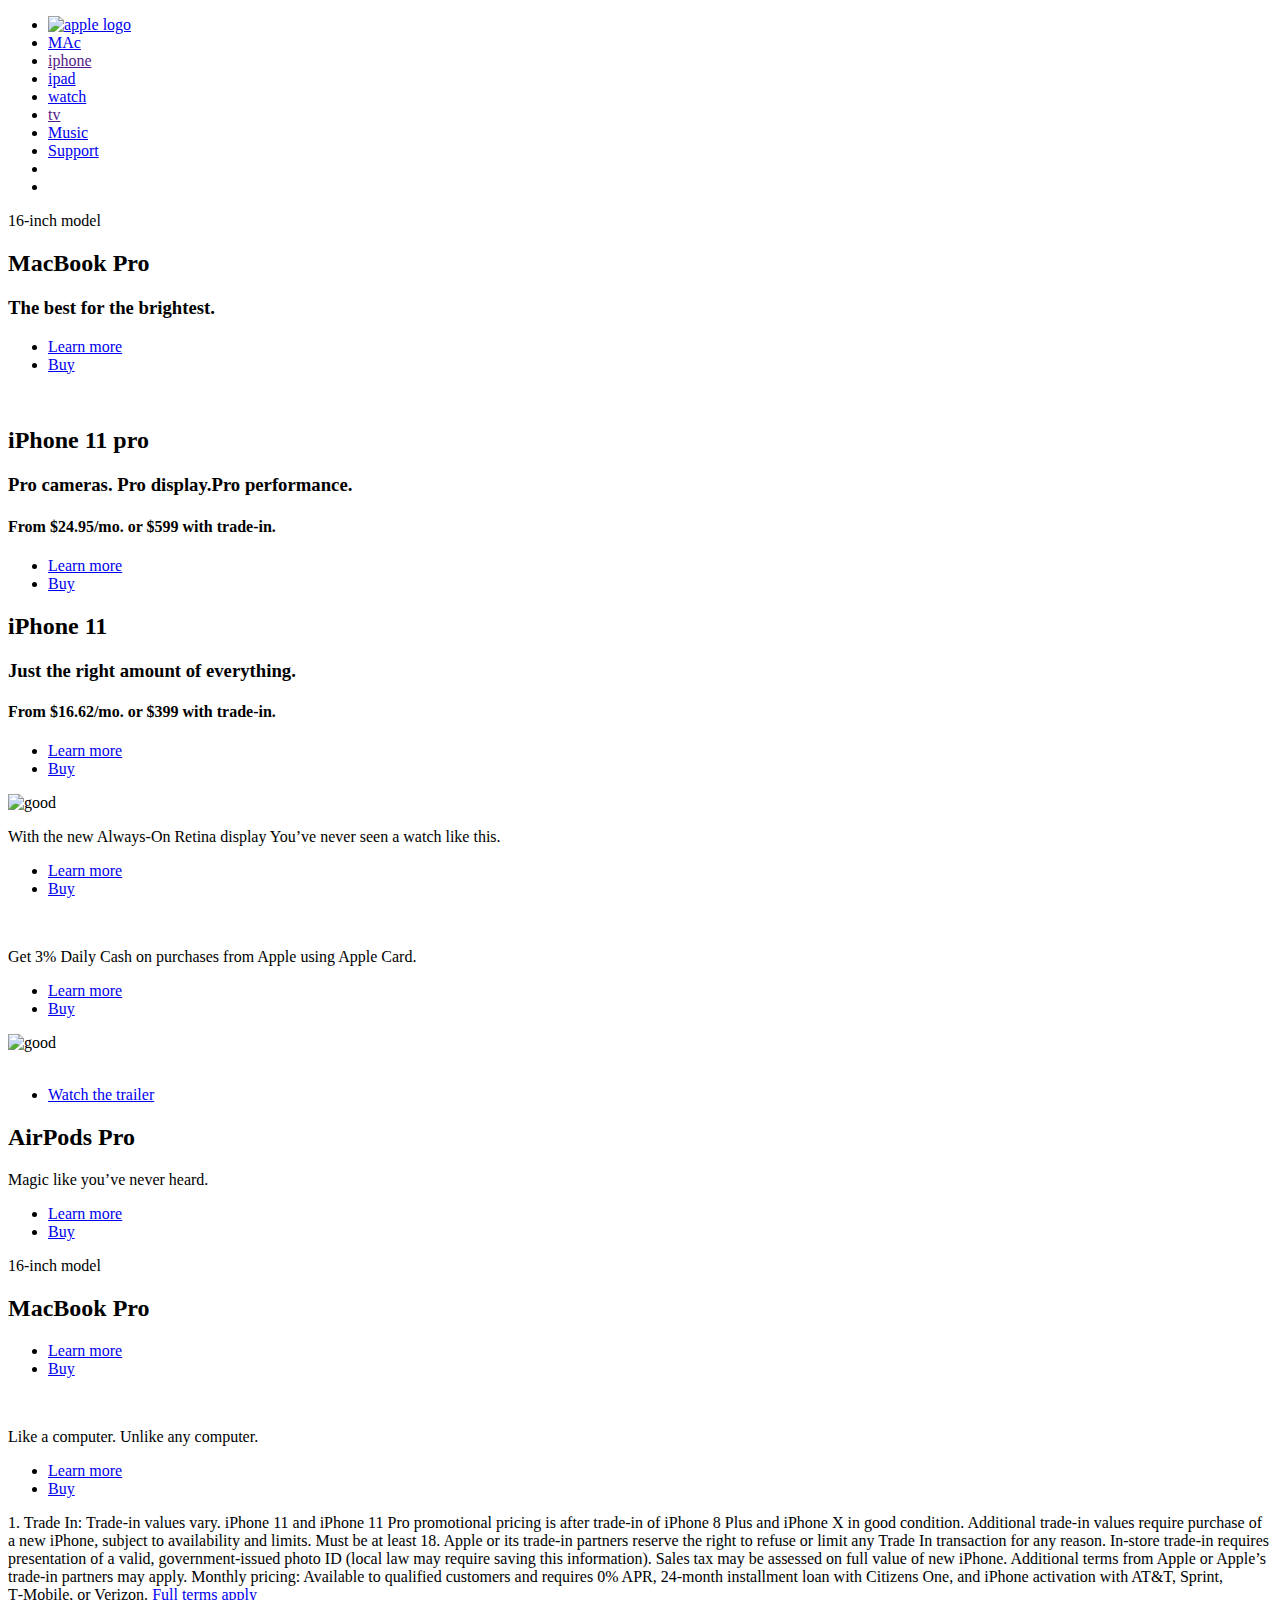
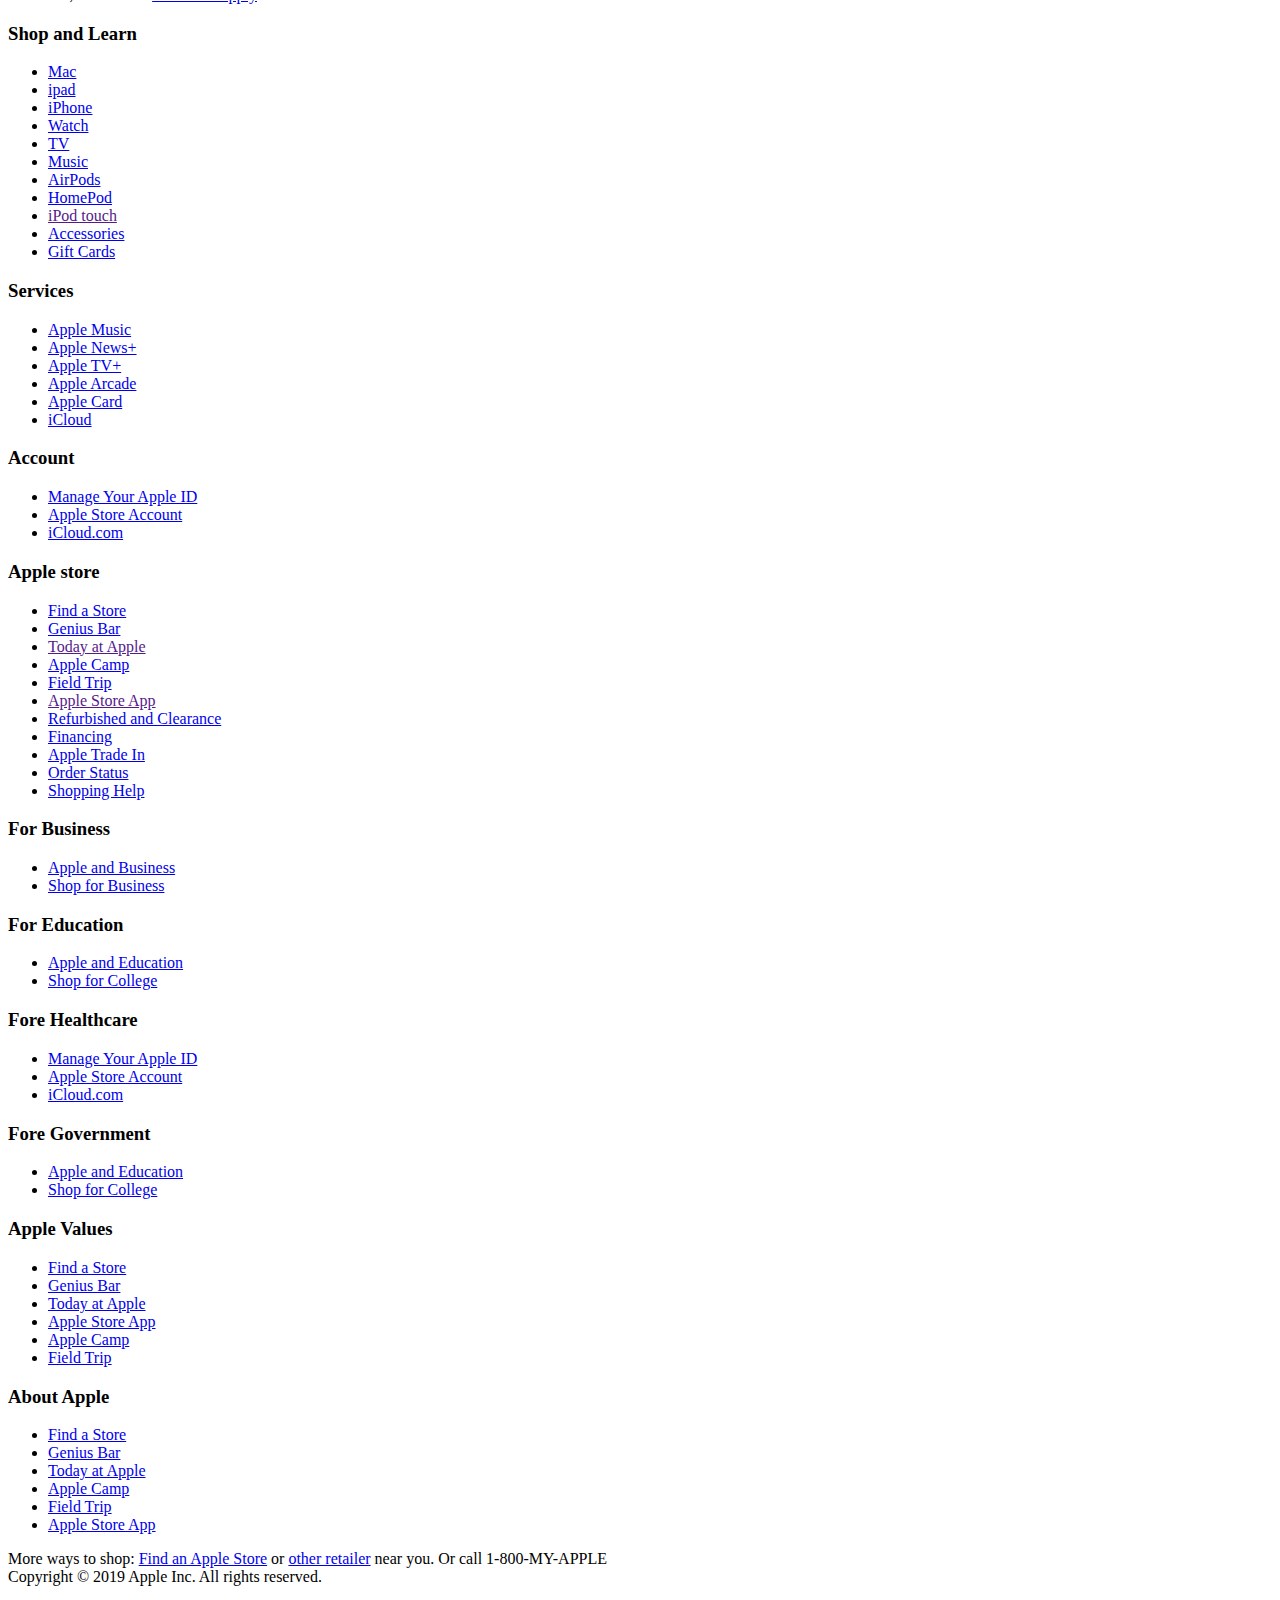
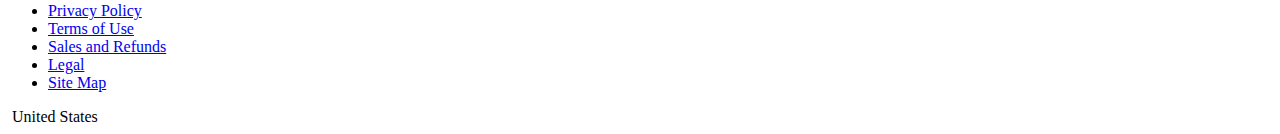
==== index.html @ 201d9410 "Create index.html" ====
<!DOCTYPE html>
<html lang="en">
  <head>
    <meta charset="UTF-8" />
    <meta name="viewport" content="width=device-width, initial-scale=1.0" />
    <title>Apple website</title>
    <link rel="stylesheet" href="Css/style.css" / >
    <link
      rel="stylesheet"
      href="https://cdnjs.cloudflare.com/ajax/libs/font-awesome/6.6.0/css/all.min.css"
      integrity="sha512-Kc323vGBEqzTmouAECnVceyQqyqdsSiqLQISBL29aUW4U/M7pSPA/gEUZQqv1cwx4OnYxTxve5UMg5GT6L4JJg=="
      crossorigin="anonymous"
      referrerpolicy="no-referrer"
    />
  </head>
  <body>
    <div class="outer-wraper">
      <header class="header-wraper">
        <div class="internal-wraper">
          <div class="header-links">
            <ul>
              <li class="logo-link">
                <a href="/"
                  ><img src="images/icons/logo.png" alt="apple logo"
                /></a>
              </li>
              <li><a href="https://www.apple.com/mac/">MAc</a></li>
              <li><a href="">iphone</a></li>
              <li><a href="https://www.apple.com/ipad/">ipad</a></li>
              <li><a href="https://www.apple.com/watch/">watch</a></li>
              <li><a href="">tv</a></li>
              <li><a href="https://www.apple.com/entertainment/">Music</a></li>
              <li>
                <a href="https://support.apple.com/?cid=gn-ols-home-hp-tab"
                  >Support</a
                >
              </li>
              <li class="search-link">
                <a href="https://www.apple.com/us/search"
                  ><img src="images/icons/search-icon.png" alt=""
                /></a>
              </li>
              <li class="cart-link">
                <a href="https://www.apple.com/shop/bag"
                  ><img src="images/icons/cart.png" alt=""
                /></a>
              </li>
            </ul>
          </div>
        </div>
      </header>
    </div>
    <!-- First secction starts -->

    <section class="first-sec">
      <div class="model">
        <p>16-inch model</p>
      </div>
      <div class="type"><h2>MacBook Pro</h2></div>
      <div class="discription"><h3>The best for the brightest.</h3></div>
      <div class="more">
        <ul>
          <li><a href="#">Learn more</a></li>
          <li><a href="#"> Buy</a></li>
        </ul>
      </div>
      <div firsi-img><img src="images/home/mac-laptop.jpg" alt="" /></div>
    </section>

    <!-- The second section starts here -->

    <section class="first-sec second-higlight">
      <div class="type"><h2>iPhone 11 pro</h2></div>
      <div class="discription">
        <h3>Pro cameras. Pro display.Pro performance.</h3>
      </div>
      <div><h4>From $24.95/mo. or $599 with trade‑in.</h4></div>
      <div class="more">
        <ul>
          <li><a href="#">Learn more</a></li>
          <li><a href="#"> Buy</a></li>
        </ul>
      </div>
    </section>

    <!-- the third section starts here -->

    <section class="first-sec thierd-higlight">
      <div class="type"><h2>iPhone 11</h2></div>
      <div class="discription">
        <h3>Just the right amount of everything.</h3>
      </div>
      <div><h4>From $16.62/mo. or $399 with trade‑in.</h4></div>
      <div class="more">
        <ul>
          <li><a href="#">Learn more</a></li>
          <li><a href="#"> Buy</a></li>
        </ul>
      </div>
    </section>

    <!-- fourth section -->

    <section class="fourth-higlight">
      <div class="fourt-internal-wraper">
        <div class="part-1 watch">
          <img src="images/icons/watch-series5-logo.png" alt="good" />
          <p>
            With the new Always-On Retina display You’ve never seen a watch like
            this.
          </p>

          <ul>
            <li><a href="#">Learn more</a></li>
            <li><a href="#"> Buy</a></li>
          </ul>
        </div>
        <!-- prat one card -->

        <div class="part-1 card">
          <img src="images/icons/apple-card-logo.png" alt="" />

          <p>Get 3% Daily Cash on purchases from Apple using Apple Card.</p>

          <ul>
            <li><a href="#">Learn more</a></li>
            <li><a href="#"> Buy</a></li>
          </ul>
        </div>
      </div>

      <!-- The second part of the fourth section -->
      <!-- left-side -->

      <div class="fourt-internal-wraper">
        <div class="part-1 tv">
          <div class="img-one">
            <img src="images/icons/apple-tv-logo.png" alt="good" />
          </div>
          <div class="img-two">
            <img src="images/icons/servant-logo.png" alt="" />
          </div>

          <ul>
            <li><a href="#">Watch the trailer</a></li>
          </ul>
        </div>

        <!-- right-part -->

        <div class="part-1 AirPods">
          <div class="right-side">
            <h2>AirPods Pro</h2>

            <p>Magic like you’ve never heard.</p>

            <ul>
              <li><a href="#">Learn more</a></li>
              <li><a href="#"> Buy</a></li>
            </ul>
          </div>
        </div>
      </div>

      <!-- The thierd part of the fourth section-->

      <div class="fourt-internal-wraper">
        <div class="part-2 laptop-pro">
          <p>16-inch model</p>
          <h2>MacBook Pro</h2>

          <ul>
            <li><a href="#">Learn more</a></li>
            <li><a href="#"> Buy</a></li>
          </ul>
        </div>
        <!-- The left side ends here-->
        <!-- The right side starts -->

        <div class="part-1 back-ground">
          <img src="images/icons/new-ipad-logo.png" alt="" />

          <p>Like a computer. Unlike any computer.</p>

          <ul>
            <li><a href="#">Learn more</a></li>
            <li><a href="#"> Buy</a></li>
          </ul>
        </div>
      </div>

      <!-- the thierd part ends -->
    </section>

    <!-- here is the foter section -->
    <footer class="footer-wraper">
      <!-- internal wraper starts -->
      <div class="internal-wraper">
        <div class="text-wraper">
          1. Trade In: Trade‑in values vary. iPhone 11 and iPhone 11 Pro
          promotional pricing is after trade‑in of iPhone 8 Plus and iPhone X in
          good condition. Additional trade‑in values require purchase of a new
          iPhone, subject to availability and limits. Must be at least 18. Apple
          or its trade-in partners reserve the right to refuse or limit any
          Trade In transaction for any reason. In‑store trade‑in requires
          presentation of a valid, government-issued photo ID (local law may
          require saving this information). Sales tax may be assessed on full
          value of new iPhone. Additional terms from Apple or Apple’s trade-in
          partners may apply. Monthly pricing: Available to qualified customers
          and requires 0% APR, 24‑month installment loan with Citizens One, and
          iPhone activation with AT&T, Sprint, T‑Mobile, or Verizon.
          <a href="#"> Full terms apply </a>
        </div>

        <!-- footer link starts here -->
        <div class="footer-links">
          <!-- block-1 -->

          <div class="block-1">
            <h3>Shop and Learn</h3>
            <ul>
              <li><a href="https://www.apple.com/mac/">Mac</a></li>
              <li><a href="/ipad/">ipad</a></li>
              <li><a href="/iphone">iPhone</a></li>
              <li><a href="https://www.apple.com/watch/">Watch</a></li>
              <li><a href="https://www.apple.com/tv-home/">TV</a></li>
              <li><a href="#">Music</a></li>
              <li><a href="https://www.apple.com/airpods/">AirPods</a></li>
              <li><a href="https://www.apple.com/airtag/">HomePod</a></li>
              <li><a href="">iPod touch</a></li>
              <li>
                <a href="https://www.apple.com/us/shop/goto/buy_accessories"
                  >Accessories</a
                >
              </li>
              <li>
                <a href="https://www.apple.com/us/shop/goto/giftcards"
                  >Gift Cards</a
                >
              </li>
            </ul>
          </div>
          <!-- block 2 -->

          <div class="block-2">
            <h3>Services</h3>
            <ul>
              <li><a href="#">Apple Music</a></li>
              <li><a href="#">Apple News+</a></li>
              <li><a href="#">Apple TV+</a></li>
              <li><a href="#">Apple Arcade</a></li>
              <li><a href="#">Apple Card</a></li>
              <li><a href="#">iCloud</a></li>
            </ul>
            <h3>Account</h3>
            <ul>
              <li><a href="#">Manage Your Apple ID</a></li>
              <li><a href="#">Apple Store Account</a></li>
              <li><a href="#">iCloud.com</a></li>
            </ul>
          </div>

          <!-- block-3 -->

          <div class="block-3">
            <h3>Apple store</h3>
            <ul>
              <li><a href="#">Find a Store</a></li>
              <li><a href="#">Genius Bar</a></li>
              <li><a href="">Today at Apple</a></li>
              <li><a href="#">Apple Camp</a></li>
              <li><a href="#">Field Trip</a></li>
              <li><a href="">Apple Store App</a></li>
              <li><a href="#">Refurbished and Clearance</a></li>
              <li><a href="#">Financing</a></li>
              <li><a href="#">Apple Trade In</a></li>
              <li><a href="#">Order Status</a></li>
              <li><a href="#">Shopping Help</a></li>
            </ul>
          </div>

          <!-- block-4 -->

          <div class="block-4">
            <h3>For Business</h3>
            <ul>
              <li><a href="#">Apple and Business</a></li>
              <li><a href="#">Shop for Business</a></li>
            </ul>
            <h3>For Education</h3>
            <ul>
              <li><a href="#">Apple and Education</a></li>
              <li><a href="#">Shop for College</a></li>
            </ul>
            <h3>Fore Healthcare</h3>
            <ul>
              <li><a href="#">Manage Your Apple ID</a></li>
              <li><a href="#">Apple Store Account</a></li>
              <li><a href="#">iCloud.com</a></li>
            </ul>
            <h3>Fore Government</h3>
            <ul>
              <li><a href="#">Apple and Education</a></li>
              <li><a href="#">Shop for College</a></li>
            </ul>
          </div>
          <!-- block-5 -->

          <div class="block-5">
            <h3>Apple Values</h3>
            <ul>
              <li><a href="#">Find a Store</a></li>
              <li><a href="#">Genius Bar</a></li>
              <li><a href="#">Today at Apple</a></li>
              <li><a href="#">Apple Store App</a></li>
              <li><a href="#">Apple Camp</a></li>
              <li><a href="#">Field Trip</a></li>
            </ul>
            <h3>About Apple</h3>
            <ul>
              <li><a href="#">Find a Store</a></li>
              <li><a href="#">Genius Bar</a></li>
              <li><a href="#">Today at Apple</a></li>
              <li><a href="#">Apple Camp</a></li>
              <li><a href="#">Field Trip</a></li>
              <li><a href="#">Apple Store App</a></li>
            </ul>
          </div>
        </div>

        <!-- footer-likns end -->
        <!-- My apple bottom -->

        <div class="my-apple">
          More ways to shop: <a href="#">Find an Apple Store</a> or
          <a href="#">other retailer</a> near you. Or call 1-800-MY-APPLE
        </div>
        <!-- Last footer div -->
        <div class="last-footer">
          <div class="copy-write">
            Copyright © 2019 Apple Inc. All rights reserved.
          </div>
          <div class="privacy">
            <ul>
              <li><a href="#">Privacy Policy</a></li>
              <li><a href="#">Terms of Use</a></li>
              <li><a href="#"> Sales and Refunds</a></li>
              <li><a href="#">Legal</a></li>
              <li><a href="#">Site Map</a></li>
            </ul>
          </div>
          <div class="usa">
            <img src="images/icons/16.png" alt="" /> United States
          </div>
        </div>
      </div>
    </footer>
  </body>
</html>
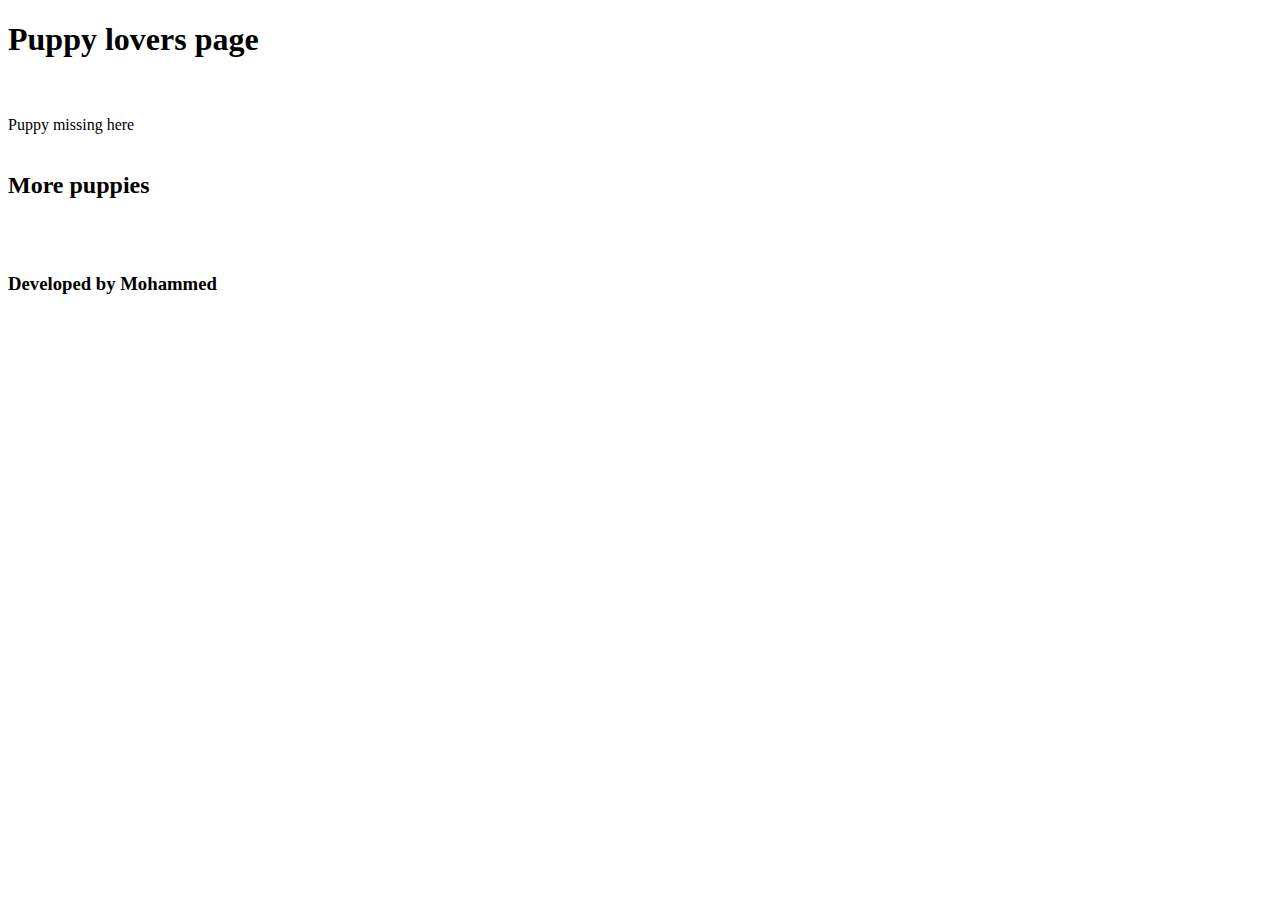
==== commit bd1ca312: "Add files via upload" ====
--- a/index.html
+++ b/index.html
@@ -3,357 +3,37 @@
   <head>
     <meta charset="UTF-8" />
     <meta name="viewport" content="width=device-width, initial-scale=1.0" />
-    <title>Apple website</title>
-    <link rel="stylesheet" href="Css/style.css" / >
-    <link
-      rel="stylesheet"
-      href="https://cdnjs.cloudflare.com/ajax/libs/font-awesome/6.6.0/css/all.min.css"
-      integrity="sha512-Kc323vGBEqzTmouAECnVceyQqyqdsSiqLQISBL29aUW4U/M7pSPA/gEUZQqv1cwx4OnYxTxve5UMg5GT6L4JJg=="
-      crossorigin="anonymous"
-      referrerpolicy="no-referrer"
-    />
+   
+    
+    <link rel="stylesheet" href="Css/style.css" />
+    <title>responsive puppy page</title>
   </head>
   <body>
-    <div class="outer-wraper">
-      <header class="header-wraper">
-        <div class="internal-wraper">
-          <div class="header-links">
-            <ul>
-              <li class="logo-link">
-                <a href="/"
-                  ><img src="images/icons/logo.png" alt="apple logo"
-                /></a>
-              </li>
-              <li><a href="https://www.apple.com/mac/">MAc</a></li>
-              <li><a href="">iphone</a></li>
-              <li><a href="https://www.apple.com/ipad/">ipad</a></li>
-              <li><a href="https://www.apple.com/watch/">watch</a></li>
-              <li><a href="">tv</a></li>
-              <li><a href="https://www.apple.com/entertainment/">Music</a></li>
-              <li>
-                <a href="https://support.apple.com/?cid=gn-ols-home-hp-tab"
-                  >Support</a
-                >
-              </li>
-              <li class="search-link">
-                <a href="https://www.apple.com/us/search"
-                  ><img src="images/icons/search-icon.png" alt=""
-                /></a>
-              </li>
-              <li class="cart-link">
-                <a href="https://www.apple.com/shop/bag"
-                  ><img src="images/icons/cart.png" alt=""
-                /></a>
-              </li>
-            </ul>
-          </div>
-        </div>
-      </header>
-    </div>
-    <!-- First secction starts -->
-
-    <section class="first-sec">
-      <div class="model">
-        <p>16-inch model</p>
-      </div>
-      <div class="type"><h2>MacBook Pro</h2></div>
-      <div class="discription"><h3>The best for the brightest.</h3></div>
-      <div class="more">
-        <ul>
-          <li><a href="#">Learn more</a></li>
-          <li><a href="#"> Buy</a></li>
-        </ul>
-      </div>
-      <div firsi-img><img src="images/home/mac-laptop.jpg" alt="" /></div>
+    <!-- The header starts here -->
+    <header class="blueBg header"><h1>Puppy lovers page</h1></header>
+    <!-- Banner section -->
+    <section class="bunner">
+      <img src="images/banner-puppies.jpg" alt="" />
     </section>
 
-    <!-- The second section starts here -->
+    <!-- First puppies section -->
 
-    <section class="first-sec second-higlight">
-      <div class="type"><h2>iPhone 11 pro</h2></div>
-      <div class="discription">
-        <h3>Pro cameras. Pro display.Pro performance.</h3>
-      </div>
-      <div><h4>From $24.95/mo. or $599 with trade‑in.</h4></div>
-      <div class="more">
-        <ul>
-          <li><a href="#">Learn more</a></li>
-          <li><a href="#"> Buy</a></li>
-        </ul>
+    <section class="puppies">
+      <div class="container one">
+        <div class="puppy-1"><img src="images/puppy-1.jpg" alt="" /></div>
+        <div class="puppy-missing">Puppy missing here</div>
+        <div class="puppy-2"><img src="images/puppy-2.jpg" alt="" /></div>
       </div>
     </section>
-
-    <!-- the third section starts here -->
-
-    <section class="first-sec thierd-higlight">
-      <div class="type"><h2>iPhone 11</h2></div>
-      <div class="discription">
-        <h3>Just the right amount of everything.</h3>
-      </div>
-      <div><h4>From $16.62/mo. or $399 with trade‑in.</h4></div>
-      <div class="more">
-        <ul>
-          <li><a href="#">Learn more</a></li>
-          <li><a href="#"> Buy</a></li>
-        </ul>
+    <!-- Second section with more puppies section -->
+    <section class="puppies">
+      <div class="morepuppies"><h2>More puppies</h2></div>
+      <div class="container two">
+        <div class="puppy-3"><img src="images/puppy-3.jpg" alt="" /></div>
+        <div class="puppy-4"><img src="images/puppy-4.jpg" alt="" /></div>
       </div>
     </section>
-
-    <!-- fourth section -->
-
-    <section class="fourth-higlight">
-      <div class="fourt-internal-wraper">
-        <div class="part-1 watch">
-          <img src="images/icons/watch-series5-logo.png" alt="good" />
-          <p>
-            With the new Always-On Retina display You’ve never seen a watch like
-            this.
-          </p>
-
-          <ul>
-            <li><a href="#">Learn more</a></li>
-            <li><a href="#"> Buy</a></li>
-          </ul>
-        </div>
-        <!-- prat one card -->
-
-        <div class="part-1 card">
-          <img src="images/icons/apple-card-logo.png" alt="" />
-
-          <p>Get 3% Daily Cash on purchases from Apple using Apple Card.</p>
-
-          <ul>
-            <li><a href="#">Learn more</a></li>
-            <li><a href="#"> Buy</a></li>
-          </ul>
-        </div>
-      </div>
-
-      <!-- The second part of the fourth section -->
-      <!-- left-side -->
-
-      <div class="fourt-internal-wraper">
-        <div class="part-1 tv">
-          <div class="img-one">
-            <img src="images/icons/apple-tv-logo.png" alt="good" />
-          </div>
-          <div class="img-two">
-            <img src="images/icons/servant-logo.png" alt="" />
-          </div>
-
-          <ul>
-            <li><a href="#">Watch the trailer</a></li>
-          </ul>
-        </div>
-
-        <!-- right-part -->
-
-        <div class="part-1 AirPods">
-          <div class="right-side">
-            <h2>AirPods Pro</h2>
-
-            <p>Magic like you’ve never heard.</p>
-
-            <ul>
-              <li><a href="#">Learn more</a></li>
-              <li><a href="#"> Buy</a></li>
-            </ul>
-          </div>
-        </div>
-      </div>
-
-      <!-- The thierd part of the fourth section-->
-
-      <div class="fourt-internal-wraper">
-        <div class="part-2 laptop-pro">
-          <p>16-inch model</p>
-          <h2>MacBook Pro</h2>
-
-          <ul>
-            <li><a href="#">Learn more</a></li>
-            <li><a href="#"> Buy</a></li>
-          </ul>
-        </div>
-        <!-- The left side ends here-->
-        <!-- The right side starts -->
-
-        <div class="part-1 back-ground">
-          <img src="images/icons/new-ipad-logo.png" alt="" />
-
-          <p>Like a computer. Unlike any computer.</p>
-
-          <ul>
-            <li><a href="#">Learn more</a></li>
-            <li><a href="#"> Buy</a></li>
-          </ul>
-        </div>
-      </div>
-
-      <!-- the thierd part ends -->
-    </section>
-
-    <!-- here is the foter section -->
-    <footer class="footer-wraper">
-      <!-- internal wraper starts -->
-      <div class="internal-wraper">
-        <div class="text-wraper">
-          1. Trade In: Trade‑in values vary. iPhone 11 and iPhone 11 Pro
-          promotional pricing is after trade‑in of iPhone 8 Plus and iPhone X in
-          good condition. Additional trade‑in values require purchase of a new
-          iPhone, subject to availability and limits. Must be at least 18. Apple
-          or its trade-in partners reserve the right to refuse or limit any
-          Trade In transaction for any reason. In‑store trade‑in requires
-          presentation of a valid, government-issued photo ID (local law may
-          require saving this information). Sales tax may be assessed on full
-          value of new iPhone. Additional terms from Apple or Apple’s trade-in
-          partners may apply. Monthly pricing: Available to qualified customers
-          and requires 0% APR, 24‑month installment loan with Citizens One, and
-          iPhone activation with AT&T, Sprint, T‑Mobile, or Verizon.
-          <a href="#"> Full terms apply </a>
-        </div>
-
-        <!-- footer link starts here -->
-        <div class="footer-links">
-          <!-- block-1 -->
-
-          <div class="block-1">
-            <h3>Shop and Learn</h3>
-            <ul>
-              <li><a href="https://www.apple.com/mac/">Mac</a></li>
-              <li><a href="/ipad/">ipad</a></li>
-              <li><a href="/iphone">iPhone</a></li>
-              <li><a href="https://www.apple.com/watch/">Watch</a></li>
-              <li><a href="https://www.apple.com/tv-home/">TV</a></li>
-              <li><a href="#">Music</a></li>
-              <li><a href="https://www.apple.com/airpods/">AirPods</a></li>
-              <li><a href="https://www.apple.com/airtag/">HomePod</a></li>
-              <li><a href="">iPod touch</a></li>
-              <li>
-                <a href="https://www.apple.com/us/shop/goto/buy_accessories"
-                  >Accessories</a
-                >
-              </li>
-              <li>
-                <a href="https://www.apple.com/us/shop/goto/giftcards"
-                  >Gift Cards</a
-                >
-              </li>
-            </ul>
-          </div>
-          <!-- block 2 -->
-
-          <div class="block-2">
-            <h3>Services</h3>
-            <ul>
-              <li><a href="#">Apple Music</a></li>
-              <li><a href="#">Apple News+</a></li>
-              <li><a href="#">Apple TV+</a></li>
-              <li><a href="#">Apple Arcade</a></li>
-              <li><a href="#">Apple Card</a></li>
-              <li><a href="#">iCloud</a></li>
-            </ul>
-            <h3>Account</h3>
-            <ul>
-              <li><a href="#">Manage Your Apple ID</a></li>
-              <li><a href="#">Apple Store Account</a></li>
-              <li><a href="#">iCloud.com</a></li>
-            </ul>
-          </div>
-
-          <!-- block-3 -->
-
-          <div class="block-3">
-            <h3>Apple store</h3>
-            <ul>
-              <li><a href="#">Find a Store</a></li>
-              <li><a href="#">Genius Bar</a></li>
-              <li><a href="">Today at Apple</a></li>
-              <li><a href="#">Apple Camp</a></li>
-              <li><a href="#">Field Trip</a></li>
-              <li><a href="">Apple Store App</a></li>
-              <li><a href="#">Refurbished and Clearance</a></li>
-              <li><a href="#">Financing</a></li>
-              <li><a href="#">Apple Trade In</a></li>
-              <li><a href="#">Order Status</a></li>
-              <li><a href="#">Shopping Help</a></li>
-            </ul>
-          </div>
-
-          <!-- block-4 -->
-
-          <div class="block-4">
-            <h3>For Business</h3>
-            <ul>
-              <li><a href="#">Apple and Business</a></li>
-              <li><a href="#">Shop for Business</a></li>
-            </ul>
-            <h3>For Education</h3>
-            <ul>
-              <li><a href="#">Apple and Education</a></li>
-              <li><a href="#">Shop for College</a></li>
-            </ul>
-            <h3>Fore Healthcare</h3>
-            <ul>
-              <li><a href="#">Manage Your Apple ID</a></li>
-              <li><a href="#">Apple Store Account</a></li>
-              <li><a href="#">iCloud.com</a></li>
-            </ul>
-            <h3>Fore Government</h3>
-            <ul>
-              <li><a href="#">Apple and Education</a></li>
-              <li><a href="#">Shop for College</a></li>
-            </ul>
-          </div>
-          <!-- block-5 -->
-
-          <div class="block-5">
-            <h3>Apple Values</h3>
-            <ul>
-              <li><a href="#">Find a Store</a></li>
-              <li><a href="#">Genius Bar</a></li>
-              <li><a href="#">Today at Apple</a></li>
-              <li><a href="#">Apple Store App</a></li>
-              <li><a href="#">Apple Camp</a></li>
-              <li><a href="#">Field Trip</a></li>
-            </ul>
-            <h3>About Apple</h3>
-            <ul>
-              <li><a href="#">Find a Store</a></li>
-              <li><a href="#">Genius Bar</a></li>
-              <li><a href="#">Today at Apple</a></li>
-              <li><a href="#">Apple Camp</a></li>
-              <li><a href="#">Field Trip</a></li>
-              <li><a href="#">Apple Store App</a></li>
-            </ul>
-          </div>
-        </div>
-
-        <!-- footer-likns end -->
-        <!-- My apple bottom -->
-
-        <div class="my-apple">
-          More ways to shop: <a href="#">Find an Apple Store</a> or
-          <a href="#">other retailer</a> near you. Or call 1-800-MY-APPLE
-        </div>
-        <!-- Last footer div -->
-        <div class="last-footer">
-          <div class="copy-write">
-            Copyright © 2019 Apple Inc. All rights reserved.
-          </div>
-          <div class="privacy">
-            <ul>
-              <li><a href="#">Privacy Policy</a></li>
-              <li><a href="#">Terms of Use</a></li>
-              <li><a href="#"> Sales and Refunds</a></li>
-              <li><a href="#">Legal</a></li>
-              <li><a href="#">Site Map</a></li>
-            </ul>
-          </div>
-          <div class="usa">
-            <img src="images/icons/16.png" alt="" /> United States
-          </div>
-        </div>
-      </div>
-    </footer>
+    <!-- Footer sction -->
+    <footer class="blueBg footer"><h3>Developed by Mohammed</h3></footer>
   </body>
 </html>
